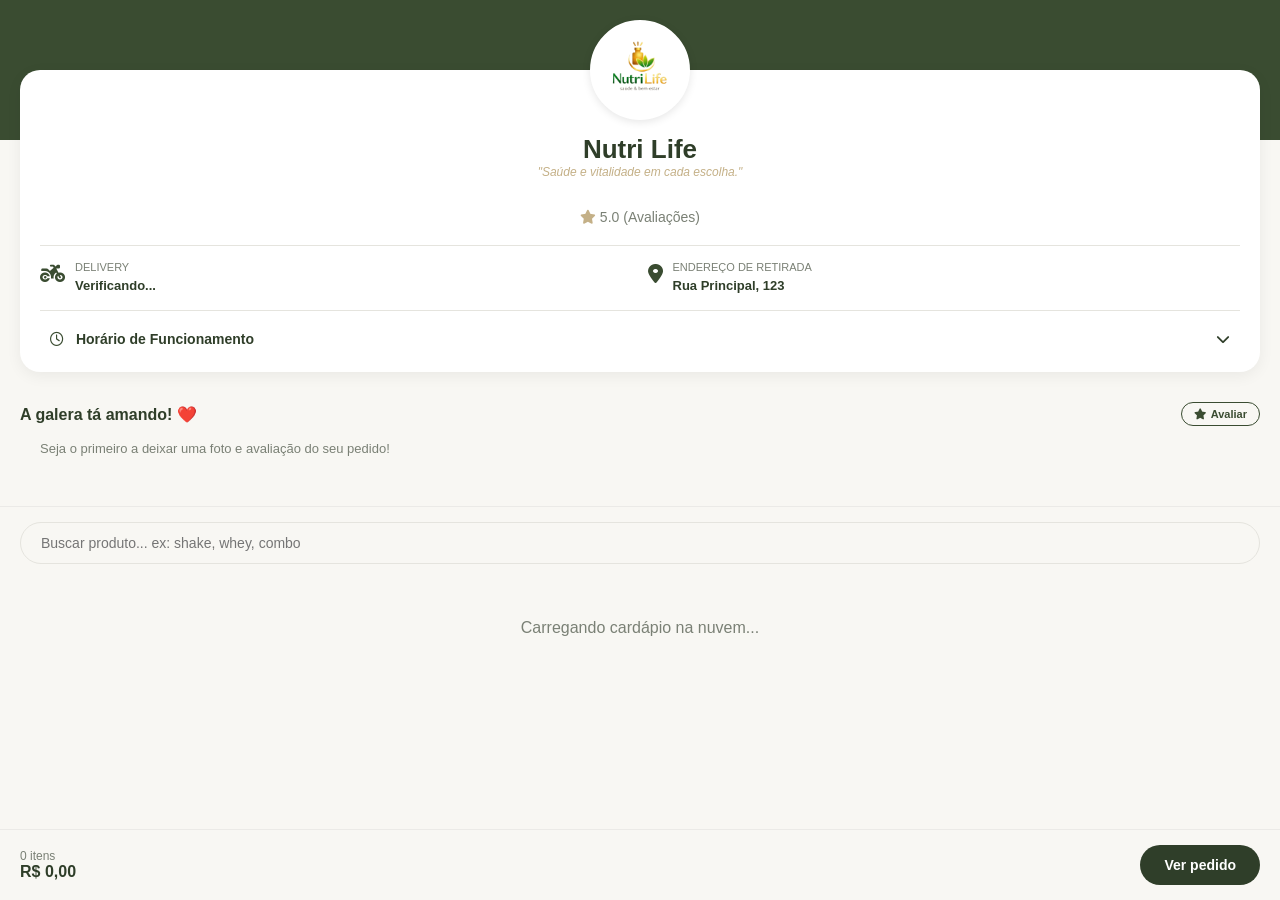
==== index.html @ 4ff4b07c "Atualizar o index.html" ====
<!DOCTYPE html>
<html lang="pt-BR">
<head>
    <meta charset="UTF-8">
    <meta name="viewport" content="width=device-width, initial-scale=1.0">
    <title>Nutri Life - Nutrição Premium</title>
    <link rel="stylesheet" href="https://cdnjs.cloudflare.com/ajax/libs/font-awesome/6.4.0/css/all.min.css">
    <link rel="stylesheet" href="css/style.css">
</head>
<body>
    
    <div id="loja-fechada-banner" class="loja-fechada-banner" style="display: none;">
        <i class="fa-solid fa-triangle-exclamation"></i> LOJA FECHADA NO MOMENTO <i class="fa-solid fa-triangle-exclamation"></i>
    </div>

    <div id="order-status-widget" class="order-status-widget" style="display: none;">
        <div class="status-icon" id="order-status-icon">🕒</div>
        <div class="status-text-widget">
            <span>Status do seu pedido</span>
            <strong id="order-status-text">Recebido (Aguardando)</strong>
        </div>
        <button class="status-close" onclick="fecharStatusWidget()"><i class="fa-solid fa-xmark"></i></button>
    </div>

    <div class="hero-bg"></div>

    <section class="info-card">
        <img src="assets/img/icon.png" alt="Logo Nutri Life" class="logo-img-card">
        
        <h1 class="brand-title" id="store-brand-title">Nutri Life</h1>
        <p class="brand-subtitle" id="store-quote">"Saúde e vitalidade em cada escolha."</p>
        
        <div class="social-icons">
            <a href="#" id="link-whatsapp" target="_blank" title="WhatsApp" style="display: none;"><i class="fa-brands fa-whatsapp"></i></a>
            <a href="#" id="link-instagram" target="_blank" title="Instagram" style="display: none;"><i class="fa-brands fa-instagram"></i></a>
            <a href="#" id="link-facebook" target="_blank" title="Facebook" style="display: none;"><i class="fa-brands fa-facebook-f"></i></a>
        </div>

        <div class="rating"><i class="fa-solid fa-star" style="color: var(--accent-gold);"></i> 5.0 (Avaliações)</div>

        <div class="delivery-info">
            <div class="info-item">
                <span class="icon-color"><i class="fa-solid fa-motorcycle"></i></span>
                <div class="info-text"><p>Delivery</p><strong id="store-delivery-info">Verificando...</strong></div>
            </div>
            <div class="info-item">
                <span class="icon-color"><i class="fa-solid fa-location-dot"></i></span>
                <div class="info-text"><p>Endereço de Retirada</p><strong id="store-address">Rua Principal, 123</strong></div>
            </div>
        </div>

        <div class="hours-toggle" id="hours-toggle">
            <span><i class="fa-regular fa-clock" style="color: var(--primary-green); margin-right: 8px;"></i> Horário de Funcionamento</span><span id="hours-arrow"><i class="fa-solid fa-chevron-down"></i></span>
        </div>
        <div class="hours-content" id="hours-content">
            <p><strong>Seg a Sex:</strong> <span id="hours-weekday">08:00 às 20:00</span></p>
            <p><strong>Sábado:</strong> <span id="hours-saturday">09:00 às 14:00</span></p>
            <p><strong>Domingo:</strong> <span id="hours-sunday">Fechado</span></p>
        </div>
    </section>

    <section class="reviews-section">
        <div class="reviews-header">
            <h2>A galera tá amando! ❤️</h2>
            <button class="btn-review-add" onclick="abrirModalAvaliacao()"><i class="fa-solid fa-star"></i> Avaliar</button>
        </div>
        <div class="reviews-carousel" id="reviews-carousel">
            <p style="font-size: 13px; color: var(--text-muted); padding: 0 20px;">Seja o primeiro a deixar uma foto e avaliação do seu pedido!</p>
        </div>
    </section>

    <nav class="sticky-nav"><div class="nav-scroll" id="nav-categorias"></div></nav>
    <div class="search-container"><input type="text" class="search-input" id="search-input" placeholder="Buscar produto... ex: shake, whey, combo"></div>
    <main class="menu-container" id="menu-container"><p style="text-align: center; color: var(--text-muted); padding: 40px;">Carregando cardápio na nuvem...</p></main>

    <div class="bottom-cart-bar">
        <div class="cart-summary"><span class="cart-items-count">0 itens</span><span class="cart-total">R$ 0,00</span></div>
        <button class="btn-view-cart">Ver pedido</button>
    </div>

    <!-- MODAL DE PRODUTO -->
    <div class="modal-overlay" id="product-modal">
        <div class="modal-content">
            <button class="close-modal" id="close-modal"><i class="fa-solid fa-xmark"></i></button>
            <img src="" alt="Produto" class="modal-img" id="modal-img">
            <div class="modal-body">
                <h2 class="modal-title" id="modal-title">Nome do Produto</h2>
                <p class="modal-desc" id="modal-desc">Descrição do produto vai aqui.</p>
                <div class="modal-price" id="modal-price">R$ 00,00</div>
                <div id="modal-opcoes-container" style="display: none; margin-bottom: 20px;">
                    <h3 style="font-size: 16px; margin-bottom: 10px; color: var(--text-dark);">Escolha uma opção <span style="color: #D62828;">*</span></h3>
                    <div id="modal-opcoes-list" style="display: flex; flex-direction: column; gap: 8px;"></div>
                </div>
                <div class="modal-options"><h3>Observações</h3><textarea placeholder="Ex: Tirar cebola, adicionar mais gelo..." rows="3"></textarea></div>
            </div>
            <div class="modal-footer">
                <div class="quantity-control"><button class="btn-qty">-</button><span class="qty-number">1</span><button class="btn-qty">+</button></div>
                <button class="btn-add-to-cart">Adicionar <span id="modal-total">R$ 00,00</span></button>
            </div>
        </div>
    </div>

    <!-- MODAL DO CARRINHO -->
    <div class="modal-overlay" id="cart-modal">
        <div class="modal-content" style="height: 90vh;">
            <button class="close-modal" id="close-cart-modal"><i class="fa-solid fa-xmark"></i></button>
            <div class="modal-body" style="padding-top: 30px;">
                <h2 class="modal-title" style="margin-bottom: 20px;">Seu Pedido</h2>
                <div id="cart-items-container"></div>
                
                <div style="margin-top: 15px; padding: 15px; background: #f8f8f8; border-radius: 8px; border: 1px solid #eee;">
                    <h4 style="font-size: 14px; margin-bottom: 10px;">Tem um cupom de desconto?</h4>
                    <div style="display: flex; gap: 10px;">
                        <input type="text" id="input-cupom" placeholder="Digite o código" class="checkout-input" style="text-transform: uppercase;">
                        <button class="btn-add" onclick="aplicarCupom()" style="padding: 0 20px; border-radius: 12px;">Aplicar</button>
                    </div>
                    <p id="msg-cupom" style="font-size: 12px; margin-top: 5px; display: none;"></p>
                </div>

                <div class="checkout-form" style="margin-top: 25px; border-top: 1px solid #E5E4DE; padding-top: 20px;">
                    <h3 style="font-size: 16px; margin-bottom: 15px; color: var(--text-dark);">Como vamos te chamar?</h3>
                    <input type="text" id="cliente-nome" placeholder="Digite seu nome" required class="checkout-input">
                    
                    <h3 style="font-size: 16px; margin: 20px 0 15px; color: var(--text-dark);">Como deseja receber?</h3>
                    <select id="tipo-entrega" class="checkout-input" onchange="verificarRegrasCheckout()">
                        <option value="Retirada">Retirar na Loja</option>
                        <option value="Delivery" id="opt-delivery" style="display:none;">Entrega (Delivery)</option>
                    </select>

                    <div id="box-endereco" style="display: none; margin-top: 15px; padding: 15px; background: #f8f8f8; border-radius: 8px; border: 1px solid #eee;">
                        <h4 style="font-size: 14px; margin-bottom: 10px;">Endereço de Entrega</h4>
                        <select id="end-bairro" class="checkout-input" style="margin-bottom: 10px;" onchange="renderizarItensCarrinho()">
                            <option value="">Selecione seu Bairro / Região...</option>
                        </select>
                        <div style="display: flex; gap: 10px; margin-bottom: 10px;">
                            <input type="text" id="end-rua" placeholder="Rua / Avenida" class="checkout-input" style="flex: 2;">
                            <input type="text" id="end-numero" placeholder="Nº" class="checkout-input" style="flex: 1;">
                        </div>
                        <input type="text" id="end-comp" placeholder="Complemento (Opcional)" class="checkout-input">
                    </div>

                    <h3 style="font-size: 16px; margin: 20px 0 15px; color: var(--text-dark);">Forma de Pagamento</h3>
                    <select id="forma-pagamento" class="checkout-input" onchange="verificarRegrasCheckout()">
                        <option value="">Selecione uma opção...</option>
                        <option value="pix" id="opt-pgto-pix">Pix</option>
                        <option value="cartao-credito">Cartão de Crédito</option>
                        <option value="cartao-debito">Cartão de Débito</option>
                        <option value="dinheiro">Dinheiro</option>
                    </select>

                    <!-- MUDANÇA: CAIXA DA CHAVE PIX ANTECIPADA -->
                    <div id="box-pix-antecipado" style="display: none; margin-top: 15px; padding: 15px; background: #E8F5E9; border-radius: 8px; border: 1px solid #4CAF50; text-align: center;">
                        <p style="font-size: 13px; color: var(--text-dark); margin-bottom: 8px;">Para agilizar sua entrega, realize o pagamento via Pix agora:</p>
                        <strong id="chave-pix-texto" style="font-size: 16px; color: var(--primary-green); display: block; margin-bottom: 10px;">carregando...</strong>
                        <button onclick="copiarPix()" style="background: var(--primary-green); color: white; border: none; padding: 8px 20px; border-radius: 20px; font-size: 12px; cursor: pointer; margin-bottom: 10px;"><i class="fa-regular fa-copy"></i> Copiar Chave</button>
                        <p style="font-size: 11px; color: var(--text-muted); font-style: italic;">*Você deverá enviar o comprovante no WhatsApp ao confirmar o pedido.</p>
                    </div>

                </div>
            </div>
            <div class="modal-footer" style="flex-direction: column; align-items: stretch; gap: 10px;">
                <div id="checkout-fees" style="display: flex; justify-content: space-between; font-size: 13px; color: var(--text-muted);">
                    <span>Subtotal: <strong id="checkout-subtotal" style="color:var(--text-dark)">R$ 0,00</strong></span>
                    <span id="label-desconto" style="display: none;">Desconto: <strong id="checkout-desconto" style="color:#D62828">- R$ 0,00</strong></span>
                    <span id="label-taxa" style="display: none;">Taxa de Entrega: <strong id="checkout-taxa" style="color:var(--color-new)">R$ 0,00</strong></span>
                </div>
                <div style="display: flex; justify-content: space-between; align-items: center;">
                    <div style="flex: 1;"><span style="font-size: 12px; color: var(--text-muted);">Total a pagar</span><div id="checkout-total" style="font-size: 18px; font-weight: bold; color: var(--text-dark);">R$ 0,00</div></div>
                    <button class="btn-add-to-cart" id="btn-finalizar-pedido" style="flex: none; padding: 12px 30px;">Confirmar Pedido</button>
                </div>
            </div>
        </div>
    </div>

    <!-- MODAL WHATSAPP -->
    <div class="modal-overlay" id="whatsapp-modal" style="align-items: center; z-index: 2000;">
        <div class="custom-alert-box" style="max-width: 350px;">
            <div style="font-size: 45px; color: #25D366; margin-bottom: 10px;"><i class="fa-brands fa-whatsapp"></i></div>
            <h2 style="font-size: 20px; color: var(--text-dark); margin-bottom: 8px;">Pedido Concluído!</h2>
            <p id="whatsapp-instrucao" style="font-size: 14px; color: var(--text-muted); margin-bottom: 20px; line-height: 1.4;">Seu pedido já está na nossa cozinha! Para agilizar o atendimento, clique abaixo e nos envie a confirmação no WhatsApp.</p>
            <button class="btn-add" id="btn-enviar-whatsapp" style="width: 100%; padding: 14px; background-color: #25D366; font-size: 15px; border-radius: 12px; display: flex; justify-content: center; align-items: center; gap: 10px;"><i class="fa-brands fa-whatsapp" style="font-size: 18px;"></i> Enviar via WhatsApp</button>
            <button onclick="fecharLimparTudo()" style="background: transparent; border: none; color: var(--text-muted); font-size: 13px; margin-top: 15px; cursor: pointer; text-decoration: underline;">Fechar</button>
        </div>
    </div>

    <!-- MODAL DE NOVA AVALIAÇÃO -->
    <div class="modal-overlay" id="avaliacao-modal">
        <div class="modal-content" style="max-height: 85vh;">
            <button class="close-modal" onclick="fecharModalAvaliacao()"><i class="fa-solid fa-xmark"></i></button>
            <div class="modal-body">
                <h2 class="modal-title">Sua Experiência</h2>
                <p style="font-size: 13px; color: var(--text-muted); margin-bottom: 20px;">Mostre pra todo mundo como o seu pedido chegou e o que achou!</p>
                <input type="text" id="aval-nome" class="checkout-input" placeholder="Seu Nome" style="margin-bottom: 15px;">
                <div style="text-align: center; margin-bottom: 15px;">
                    <label style="font-size: 13px; color: var(--text-dark); display: block; margin-bottom: 5px; font-weight: bold;">Sua Nota</label>
                    <select id="aval-nota" class="checkout-input" style="text-align: center; font-size: 18px; font-weight: bold; color: var(--accent-gold);">
                        <option value="5">⭐⭐⭐⭐⭐ Perfeito!</option>
                        <option value="4">⭐⭐⭐⭐ Muito Bom</option>
                        <option value="3">⭐⭐⭐ Gostei</option>
                        <option value="2">⭐⭐ Deixou a desejar</option>
                        <option value="1">⭐ Ruim</option>
                    </select>
                </div>
                <textarea id="aval-texto" class="checkout-input" placeholder="Escreva sobre o sabor, entrega, embalagem..." rows="3" style="margin-bottom: 15px;"></textarea>
                <div style="background: #f8f8f8; border-radius: 8px; padding: 15px; border: 1px dashed #ccc; text-align: center;">
                    <label style="font-size: 13px; color: var(--text-dark); display: block; margin-bottom: 10px; font-weight: bold;">Foto do Pedido (Opcional)</label>
                    <input type="file" id="aval-img-file" accept="image/*" style="width: 100%; margin-bottom: 10px;">
                    <img id="aval-img-preview" src="" style="max-width: 100%; max-height: 120px; object-fit: contain; display: none; border-radius: 8px; margin: 0 auto;">
                    <input type="hidden" id="aval-img-base64">
                </div>
            </div>
            <div class="modal-footer"><button class="btn-add-to-cart" id="btn-enviar-avaliacao" onclick="enviarAvaliacao()" style="justify-content: center;">Enviar Avaliação</button></div>
        </div>
    </div>

    <!-- Alerta comum -->
    <div class="modal-overlay" id="custom-alert" style="align-items: center; z-index: 2000;">
        <div class="custom-alert-box">
            <p id="custom-alert-message">Mensagem do alerta</p>
            <button class="btn-add" id="custom-alert-btn" style="width: 100%; padding: 12px;">Entendi</button>
        </div>
    </div>

    <script type="module" src="js/app.js?v=5"></script>
</body>
</html>
---- css/style.css ----
:root { --bg-color: #F8F7F3; --text-dark: #2F3E29; --text-muted: #7A8075; --primary-green: #3A4C31; --card-bg: #FFFFFF; --accent-gold: #C4B087; --color-new: #E26D5C; --border-color: #E5E4DE;}
* { margin: 0; padding: 0; box-sizing: border-box; font-family: -apple-system, BlinkMacSystemFont, "Segoe UI", Roboto, Helvetica, Arial, sans-serif; }
body { background-color: var(--bg-color); color: var(--text-dark); padding-bottom: 90px; }

.loja-fechada-banner { background-color: #D62828; color: white; text-align: center; padding: 10px; font-weight: bold; font-size: 14px; position: sticky; top: 0; z-index: 1000; letter-spacing: 1px;}
.loja-fechada-banner i { margin: 0 5px; }

.order-status-widget { position: fixed; top: 20px; left: 20px; right: 20px; max-width: 400px; margin: 0 auto; background: var(--card-bg); border-radius: 16px; box-shadow: 0 10px 25px rgba(0,0,0,0.15); padding: 15px; display: flex; align-items: center; gap: 15px; z-index: 2000; border-left: 5px solid var(--primary-green); animation: slideDown 0.4s cubic-bezier(0.175, 0.885, 0.32, 1.275); }
@keyframes slideDown { from { transform: translateY(-150%); opacity: 0; } to { transform: translateY(0); opacity: 1; } }
.status-icon { font-size: 24px; background: #F8F7F3; width: 45px; height: 45px; border-radius: 50%; display: flex; align-items: center; justify-content: center; }
.status-text-widget { flex: 1; display: flex; flex-direction: column; }
.status-text-widget span { font-size: 10px; color: var(--text-muted); text-transform: uppercase; font-weight: 800; letter-spacing: 0.5px; margin-bottom: 3px; }
.status-text-widget strong { font-size: 14px; color: var(--text-dark); }
.status-close { background: none; border: none; font-size: 18px; color: var(--text-muted); cursor: pointer; padding: 5px; transition: 0.2s; }

.hero-bg { height: 140px; background-color: var(--primary-green); position: relative; }
.info-card { background-color: var(--card-bg); margin: -70px 20px 20px; border-radius: 20px; padding: 0 20px 20px; text-align: center; position: relative; box-shadow: 0 4px 15px rgba(0,0,0,0.06); }
.logo-img-card { width: 100px; height: 100px; border-radius: 50%; border: 4px solid var(--card-bg); margin-top: -50px; background-color: var(--card-bg); object-fit: cover; box-shadow: 0 2px 8px rgba(0,0,0,0.1); }
.brand-title { font-size: 26px; font-weight: 600; color: var(--text-dark); margin-top: 10px; }
.brand-subtitle { font-size: 12px; font-style: italic; color: var(--accent-gold); margin-bottom: 15px; }

.social-icons { display: flex; justify-content: center; gap: 15px; margin: 15px 0; }
.social-icons a { display: flex; align-items: center; justify-content: center; width: 40px; height: 40px; border-radius: 50%; border: 1px solid var(--border-color); text-decoration: none; font-size: 18px; color: var(--primary-green); transition: 0.2s; }
.rating { font-size: 14px; color: var(--text-muted); margin-bottom: 20px; }

.delivery-info { display: grid; grid-template-columns: 1fr 1fr; gap: 15px; border-top: 1px solid var(--border-color); border-bottom: 1px solid var(--border-color); padding: 15px 0; margin-bottom: 15px; text-align: left; }
.info-item { display: flex; align-items: flex-start; gap: 10px; }
.info-item .icon-color { font-size: 20px; color: var(--primary-green); margin-top: 2px; }
.info-text { flex: 1; }
.info-text p { font-size: 11px; color: var(--text-muted); text-transform: uppercase; margin-bottom: 4px; line-height: 1.2; }
.info-text strong { font-size: 13px; color: var(--text-dark); display: block; line-height: 1.3; }

.hours-toggle { font-size: 14px; font-weight: 600; color: var(--text-dark); display: flex; justify-content: space-between; align-items: center; cursor: pointer; padding: 5px 10px; }
.hours-content { display: none; text-align: left; padding: 15px 10px 5px; font-size: 13px; color: var(--text-muted); border-top: 1px dashed var(--border-color); margin-top: 10px; }

/* --- MUDANÇA: CSS DO MURAL DE AVALIAÇÕES --- */
.reviews-section { margin-bottom: 20px; padding-top: 10px; }
.reviews-header { display: flex; justify-content: space-between; align-items: center; padding: 0 20px; margin-bottom: 15px; }
.reviews-header h2 { font-size: 16px; color: var(--text-dark); font-weight: 700; }
.btn-review-add { background: none; border: 1px solid var(--primary-green); color: var(--primary-green); padding: 5px 12px; border-radius: 20px; font-size: 11px; font-weight: 600; cursor: pointer; display: flex; align-items: center; gap: 5px; }
.reviews-carousel { display: flex; overflow-x: auto; padding: 0 20px; gap: 15px; scrollbar-width: none; padding-bottom: 10px; }
.reviews-carousel::-webkit-scrollbar { display: none; }
.review-card { background-color: var(--card-bg); border-radius: 16px; padding: 15px; min-width: 260px; max-width: 260px; box-shadow: 0 2px 8px rgba(0,0,0,0.04); border: 1px solid var(--border-color); display: flex; flex-direction: column; }
.review-top { display: flex; justify-content: space-between; align-items: center; margin-bottom: 10px; }
.review-name { font-size: 13px; font-weight: bold; color: var(--text-dark); }
.review-stars { color: var(--accent-gold); font-size: 11px; }
.review-text { font-size: 12px; color: var(--text-muted); line-height: 1.4; flex: 1; font-style: italic; }
.review-img { width: 100%; height: 120px; object-fit: cover; border-radius: 8px; margin-top: 10px; }
/* --------------------------------------------- */

.sticky-nav { position: sticky; top: 0; background-color: var(--bg-color); z-index: 100; padding: 10px 0; border-bottom: 1px solid rgba(0,0,0,0.05); }
.nav-scroll { display: flex; overflow-x: auto; padding: 0 20px; gap: 10px; scrollbar-width: none; }
.nav-scroll::-webkit-scrollbar { display: none; }
.nav-item { background: transparent; border: none; color: var(--text-muted); font-size: 14px; padding: 8px 16px; white-space: nowrap; border-radius: 20px; cursor: pointer; }
.nav-item.active { background-color: var(--primary-green); color: white; font-weight: 500; }

.search-container { padding: 15px 20px; }
.search-input { width: 100%; padding: 12px 20px; border: 1px solid var(--border-color); border-radius: 25px; background-color: transparent; font-size: 14px; outline: none; color: var(--text-dark); }
.menu-container { padding: 0 20px; }
.category-section { margin-bottom: 40px; scroll-margin-top: 70px; }
.category-header { margin-bottom: 20px; }
.category-header h2 { font-size: 22px; color: var(--text-dark); margin-bottom: 5px; }

.product-card { background-color: var(--card-bg); border-radius: 16px; display: flex; padding: 12px; margin-bottom: 16px; box-shadow: 0 2px 8px rgba(0,0,0,0.03); }
.product-image { width: 110px; height: 120px; border-radius: 12px; object-fit: contain; margin-right: 15px; background-color: transparent; }
.product-details { flex: 1; display: flex; flex-direction: column; }
.product-name { font-size: 16px; font-weight: 600; color: var(--text-dark); margin-bottom: 4px; }
.product-desc { font-size: 12px; color: var(--text-muted); line-height: 1.3; margin-bottom: 8px; display: -webkit-box; -webkit-line-clamp: 2; -webkit-box-orient: vertical; overflow: hidden; }
.product-tags { display: flex; flex-wrap: wrap; gap: 4px; margin-bottom: 10px; }
.tag { background-color: var(--bg-color); color: var(--text-muted); font-size: 9px; font-weight: 600; padding: 3px 6px; border-radius: 4px; text-transform: uppercase; }
.product-action { margin-top: auto; display: flex; justify-content: space-between; align-items: center; }
.product-price { font-size: 16px; font-weight: 700; color: var(--text-dark); display: flex; flex-direction: column; line-height: 1; }
.price-suffix { font-size: 10px; font-weight: normal; color: var(--text-muted); margin-top: 2px; }
.btn-add { background-color: var(--primary-green); color: white; border: none; padding: 8px 16px; border-radius: 20px; font-size: 13px; font-weight: 600; cursor: pointer; }

.bottom-cart-bar { position: fixed; bottom: 0; left: 0; width: 100%; background-color: var(--bg-color); padding: 15px 20px; border-top: 1px solid rgba(0,0,0,0.05); display: flex; justify-content: space-between; align-items: center; z-index: 999; }
.cart-summary { display: flex; flex-direction: column; }
.cart-items-count { font-size: 12px; color: var(--text-muted); }
.cart-total { font-size: 16px; font-weight: 700; color: var(--text-dark); }
.btn-view-cart { background-color: var(--text-dark); color: white; border: none; padding: 12px 24px; border-radius: 25px; font-size: 14px; font-weight: 600; cursor: pointer; }

.modal-overlay { position: fixed; top: 0; left: 0; width: 100%; height: 100%; background-color: rgba(0, 0, 0, 0.5); z-index: 1000; display: none; justify-content: center; align-items: flex-end; }
.modal-overlay.active { display: flex; }
.modal-content { background-color: var(--bg-color); width: 100%; max-width: 500px; height: 85vh; border-radius: 24px 24px 0 0; display: flex; flex-direction: column; position: relative; overflow: hidden; animation: slideUp 0.3s ease-out; }
@keyframes slideUp { from { transform: translateY(100%); } to { transform: translateY(0); } }
.close-modal { position: absolute; top: 15px; right: 15px; background-color: rgba(255, 255, 255, 0.9); border: none; width: 30px; height: 30px; border-radius: 50%; font-size: 16px; cursor: pointer; z-index: 10; display: flex; align-items: center; justify-content: center; color: var(--text-dark);}
.modal-img { width: 100%; height: 250px; object-fit: contain; background-color: transparent; padding: 20px 20px 0 20px; }
.modal-body { padding: 20px; overflow-y: auto; flex: 1; }
.modal-title { font-size: 22px; color: var(--text-dark); margin-bottom: 5px; }
.modal-desc { font-size: 14px; color: var(--text-muted); margin-bottom: 15px; line-height: 1.4; }
.modal-price { font-size: 20px; font-weight: 700; color: var(--text-dark); margin-bottom: 25px; }
.modal-options h3 { font-size: 16px; margin-bottom: 10px; color: var(--text-dark); }
.modal-options textarea { width: 100%; border: 1px solid var(--border-color); border-radius: 12px; padding: 12px; font-size: 14px; resize: none; outline: none; }
.modal-footer { padding: 15px 20px; background-color: var(--card-bg); border-top: 1px solid rgba(0,0,0,0.05); display: flex; gap: 15px; align-items: center; }
.quantity-control { display: flex; align-items: center; border: 1px solid var(--border-color); border-radius: 25px; overflow: hidden; }
.btn-qty { background: transparent; border: none; width: 35px; height: 40px; font-size: 18px; color: var(--primary-green); cursor: pointer; }
.qty-number { width: 30px; text-align: center; font-weight: 600; font-size: 16px; }
.btn-add-to-cart { flex: 1; background-color: var(--primary-green); color: white; border: none; padding: 12px; border-radius: 25px; font-size: 16px; font-weight: 600; display: flex; justify-content: space-between; cursor: pointer; }

.opcao-radio { display: flex; align-items: center; gap: 12px; font-size: 14px; color: var(--text-dark); background: #FFFFFF; padding: 12px 15px; border-radius: 12px; border: 1px solid var(--border-color); cursor: pointer; transition: 0.2s; }
.opcao-radio:hover { border-color: var(--primary-green); }
.opcao-radio input[type="radio"] { accent-color: var(--primary-green); transform: scale(1.2); }

.checkout-input { width: 100%; border: 1px solid var(--border-color); border-radius: 12px; padding: 14px; font-size: 15px; outline: none; background-color: transparent; color: var(--text-dark); }
.cart-item-row { display: flex; justify-content: space-between; align-items: center; padding: 15px 0; border-bottom: 1px dashed var(--border-color); }
.cart-item-info h4 { font-size: 15px; color: var(--text-dark); margin-bottom: 4px; }
.cart-item-info p { font-size: 12px; color: var(--text-muted); }
.cart-item-price { font-weight: 600; font-size: 15px; text-align: right; }
.btn-remove-item { background: transparent; border: none; color: #D62828; font-size: 12px; font-weight: bold; cursor: pointer; margin-top: 5px; }
.custom-alert-box { background-color: var(--card-bg); width: 90%; max-width: 320px; padding: 25px; border-radius: 16px; text-align: center; box-shadow: 0 4px 15px rgba(0,0,0,0.1); animation: popIn 0.3s ease-out; margin: auto; }
@keyframes popIn { from { transform: scale(0.9); opacity: 0; } to { transform: scale(1); opacity: 1; } }
#custom-alert-message { font-size: 16px; color: var(--text-dark); margin-bottom: 20px; line-height: 1.4; }

@media (max-width: 380px) { .delivery-info { grid-template-columns: 1fr; gap: 20px; } }
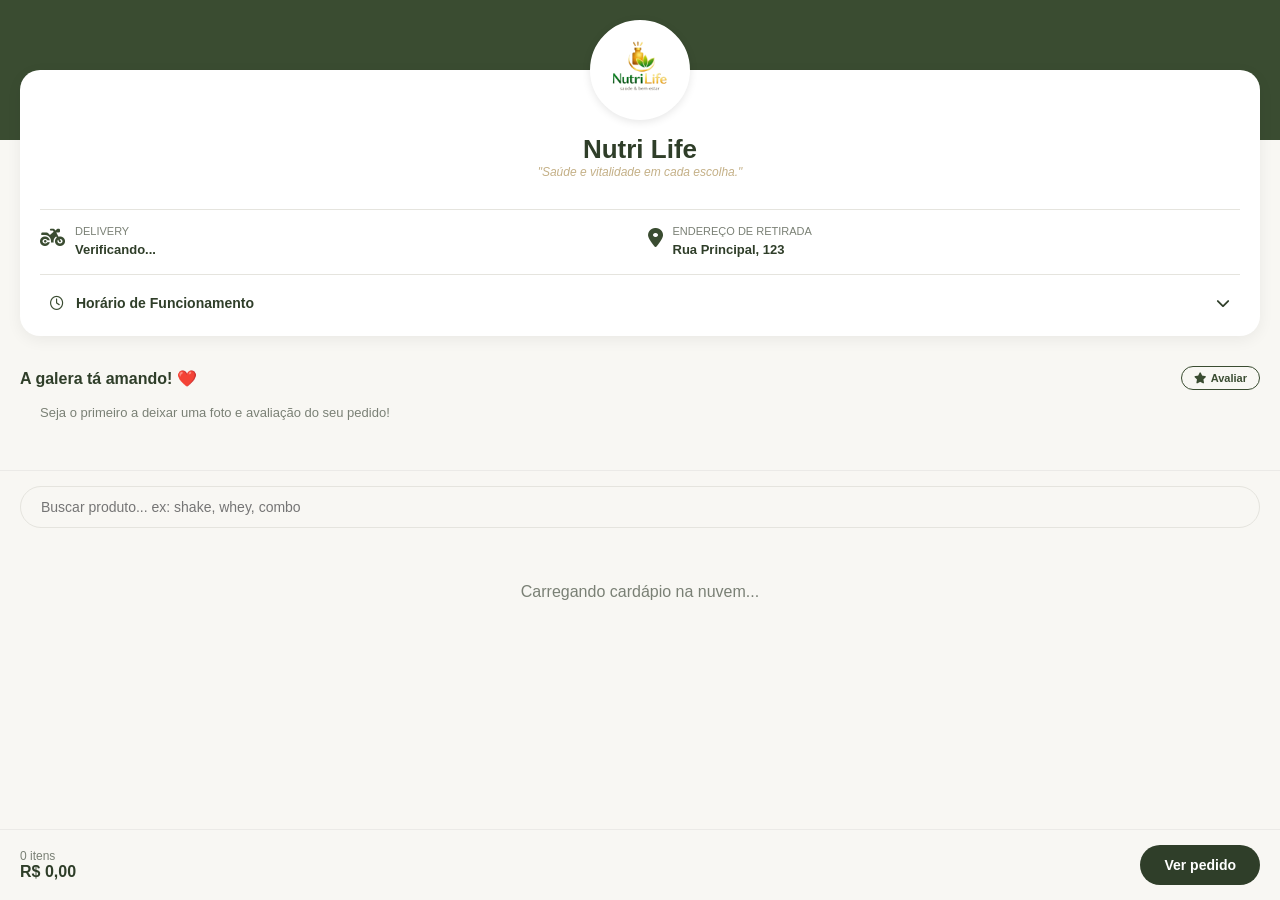
==== commit 4ae51447: "Atualizar o index.html" ====
--- a/index.html
+++ b/index.html
@@ -36,7 +36,10 @@
             <a href="#" id="link-facebook" target="_blank" title="Facebook" style="display: none;"><i class="fa-brands fa-facebook-f"></i></a>
         </div>
 
-        <div class="rating"><i class="fa-solid fa-star" style="color: var(--accent-gold);"></i> 5.0 (Avaliações)</div>
+        <!-- MUDANÇA: Agora com ID para calcular a média dinamicamente -->
+        <div class="rating" id="store-rating" style="display: none;">
+            <i class="fa-solid fa-star" style="color: var(--accent-gold);"></i> 5.0 (0 Avaliações)
+        </div>
 
         <div class="delivery-info">
             <div class="info-item">
@@ -78,7 +81,6 @@
         <button class="btn-view-cart">Ver pedido</button>
     </div>
 
-    <!-- MODAL DE PRODUTO -->
     <div class="modal-overlay" id="product-modal">
         <div class="modal-content">
             <button class="close-modal" id="close-modal"><i class="fa-solid fa-xmark"></i></button>
@@ -100,7 +102,6 @@
         </div>
     </div>
 
-    <!-- MODAL DO CARRINHO -->
     <div class="modal-overlay" id="cart-modal">
         <div class="modal-content" style="height: 90vh;">
             <button class="close-modal" id="close-cart-modal"><i class="fa-solid fa-xmark"></i></button>
@@ -148,7 +149,6 @@
                         <option value="dinheiro">Dinheiro</option>
                     </select>
 
-                    <!-- MUDANÇA: CAIXA DA CHAVE PIX ANTECIPADA -->
                     <div id="box-pix-antecipado" style="display: none; margin-top: 15px; padding: 15px; background: #E8F5E9; border-radius: 8px; border: 1px solid #4CAF50; text-align: center;">
                         <p style="font-size: 13px; color: var(--text-dark); margin-bottom: 8px;">Para agilizar sua entrega, realize o pagamento via Pix agora:</p>
                         <strong id="chave-pix-texto" style="font-size: 16px; color: var(--primary-green); display: block; margin-bottom: 10px;">carregando...</strong>
@@ -172,7 +172,6 @@
         </div>
     </div>
 
-    <!-- MODAL WHATSAPP -->
     <div class="modal-overlay" id="whatsapp-modal" style="align-items: center; z-index: 2000;">
         <div class="custom-alert-box" style="max-width: 350px;">
             <div style="font-size: 45px; color: #25D366; margin-bottom: 10px;"><i class="fa-brands fa-whatsapp"></i></div>
@@ -183,7 +182,6 @@
         </div>
     </div>
 
-    <!-- MODAL DE NOVA AVALIAÇÃO -->
     <div class="modal-overlay" id="avaliacao-modal">
         <div class="modal-content" style="max-height: 85vh;">
             <button class="close-modal" onclick="fecharModalAvaliacao()"><i class="fa-solid fa-xmark"></i></button>
@@ -213,7 +211,6 @@
         </div>
     </div>
 
-    <!-- Alerta comum -->
     <div class="modal-overlay" id="custom-alert" style="align-items: center; z-index: 2000;">
         <div class="custom-alert-box">
             <p id="custom-alert-message">Mensagem do alerta</p>
@@ -221,6 +218,7 @@
         </div>
     </div>
 
-    <script type="module" src="js/app.js?v=5"></script>
+    <!-- MUDANÇA: Truque do Cache (v=6) -->
+    <script type="module" src="js/app.js?v=6"></script>
 </body>
 </html>
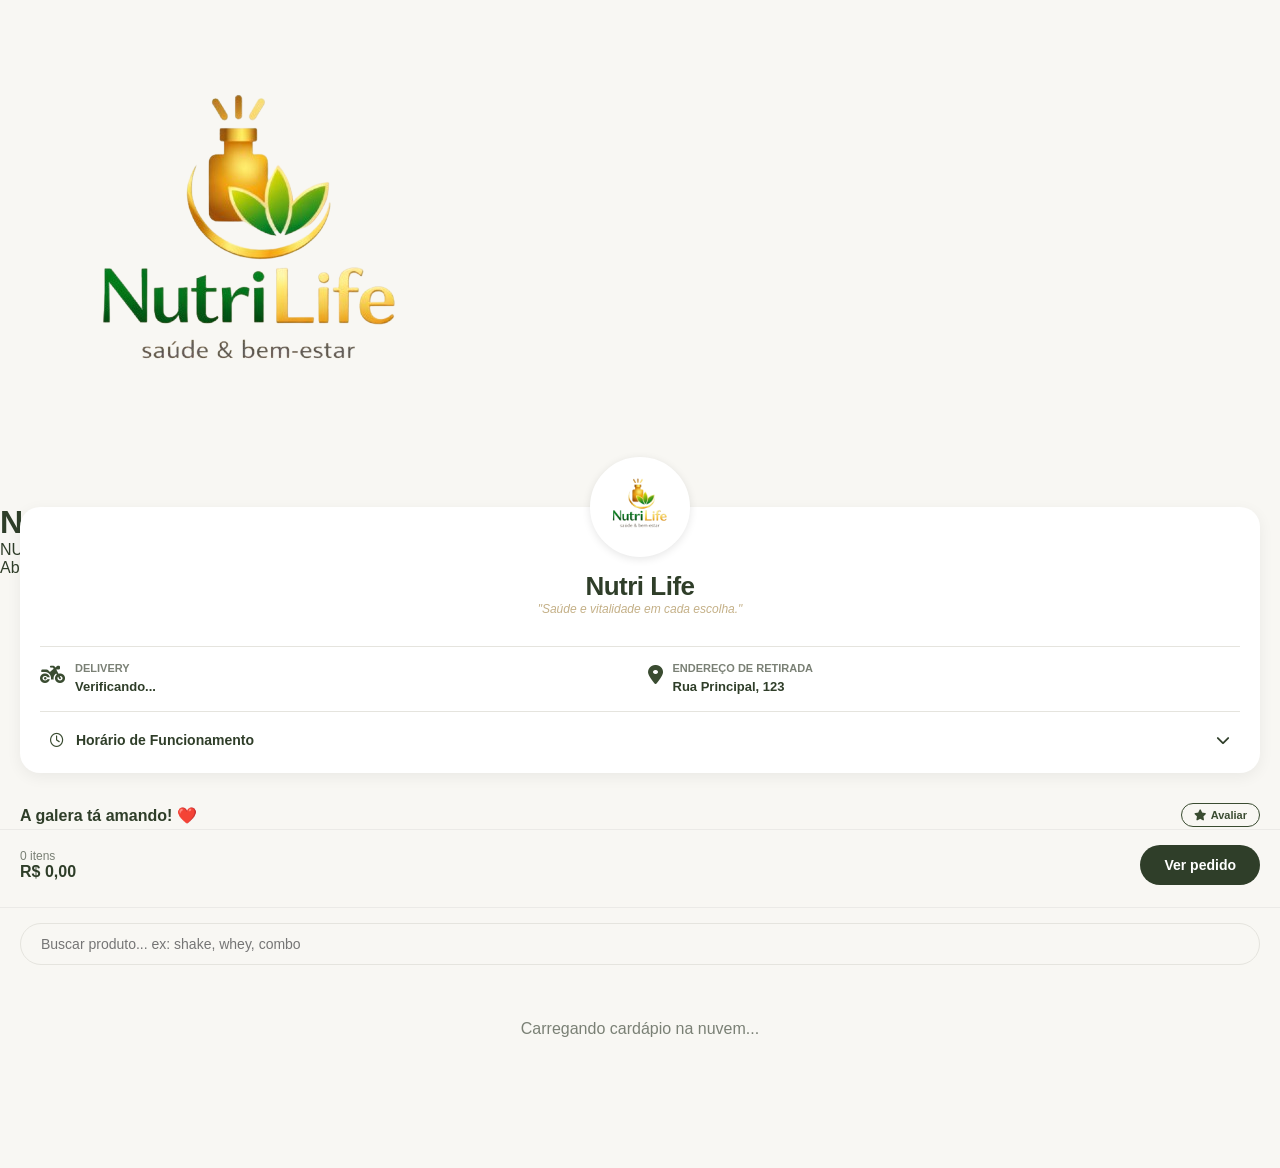
==== commit 009e141e: "Atualizar o index.html" ====
--- a/index.html
+++ b/index.html
@@ -4,10 +4,26 @@
     <meta charset="UTF-8">
     <meta name="viewport" content="width=device-width, initial-scale=1.0">
     <title>Nutri Life - Nutrição Premium</title>
+    <!-- MUDANÇA: Fontes elegantes (Lora para títulos, Lato para textos) -->
+    <link rel="preconnect" href="https://fonts.googleapis.com">
+    <link rel="preconnect" href="https://fonts.gstatic.com" crossorigin>
+    <link href="https://fonts.googleapis.com/css2?family=Lato:wght@400;700&family=Lora:ital,wght@0,400;0,600;1,400;1,600&display=swap" rel="stylesheet">
     <link rel="stylesheet" href="https://cdnjs.cloudflare.com/ajax/libs/font-awesome/6.4.0/css/all.min.css">
-    <link rel="stylesheet" href="css/style.css">
+    
+    <link rel="stylesheet" href="css/style.css?v=3">
 </head>
 <body>
+
+    <!-- MUDANÇA: TELA DE CARREGAMENTO (SPLASH SCREEN) -->
+    <div id="splash-screen" class="splash-screen">
+        <div class="splash-content">
+            <img src="assets/img/icon.png" alt="Logo Nutri Life" class="splash-logo">
+            <h1 class="splash-title">Nutri Life</h1>
+            <p class="splash-subtitle">NUTRIÇÃO PREMIUM</p>
+            <div class="splash-spinner"></div>
+            <p class="splash-text">Abrindo o cardápio...</p>
+        </div>
+    </div>
     
     <div id="loja-fechada-banner" class="loja-fechada-banner" style="display: none;">
         <i class="fa-solid fa-triangle-exclamation"></i> LOJA FECHADA NO MOMENTO <i class="fa-solid fa-triangle-exclamation"></i>
@@ -22,8 +38,8 @@
         <button class="status-close" onclick="fecharStatusWidget()"><i class="fa-solid fa-xmark"></i></button>
     </div>
 
-    <div class="hero-bg"></div>
-
+    <!-- MUDANÇA: Removi o .hero-bg verde pesado para deixar o cabeçalho mais "clean" igual a referência -->
+    
     <section class="info-card">
         <img src="assets/img/icon.png" alt="Logo Nutri Life" class="logo-img-card">
         
@@ -36,10 +52,7 @@
             <a href="#" id="link-facebook" target="_blank" title="Facebook" style="display: none;"><i class="fa-brands fa-facebook-f"></i></a>
         </div>
 
-        <!-- MUDANÇA: Agora com ID para calcular a média dinamicamente -->
-        <div class="rating" id="store-rating" style="display: none;">
-            <i class="fa-solid fa-star" style="color: var(--accent-gold);"></i> 5.0 (0 Avaliações)
-        </div>
+        <div class="rating" id="store-rating" style="display: none;"><i class="fa-solid fa-star" style="color: var(--accent-gold);"></i> 5.0 (0 Avaliações)</div>
 
         <div class="delivery-info">
             <div class="info-item">
@@ -81,6 +94,7 @@
         <button class="btn-view-cart">Ver pedido</button>
     </div>
 
+    <!-- MODAL DE PRODUTO -->
     <div class="modal-overlay" id="product-modal">
         <div class="modal-content">
             <button class="close-modal" id="close-modal"><i class="fa-solid fa-xmark"></i></button>
@@ -102,6 +116,7 @@
         </div>
     </div>
 
+    <!-- MODAL DO CARRINHO -->
     <div class="modal-overlay" id="cart-modal">
         <div class="modal-content" style="height: 90vh;">
             <button class="close-modal" id="close-cart-modal"><i class="fa-solid fa-xmark"></i></button>
@@ -126,6 +141,7 @@
                     <select id="tipo-entrega" class="checkout-input" onchange="verificarRegrasCheckout()">
                         <option value="Retirada">Retirar na Loja</option>
                         <option value="Delivery" id="opt-delivery" style="display:none;">Entrega (Delivery)</option>
+                        <option value="Mesa">Consumo no Local (Mesa)</option>
                     </select>
 
                     <div id="box-endereco" style="display: none; margin-top: 15px; padding: 15px; background: #f8f8f8; border-radius: 8px; border: 1px solid #eee;">
@@ -140,6 +156,11 @@
                         <input type="text" id="end-comp" placeholder="Complemento (Opcional)" class="checkout-input">
                     </div>
 
+                    <div id="box-mesa" style="display: none; margin-top: 15px; padding: 15px; background: #E8F5E9; border-radius: 8px; border: 1px solid #4CAF50;">
+                        <h4 style="font-size: 14px; margin-bottom: 10px; color: var(--primary-green);">Qual o número da sua mesa?</h4>
+                        <input type="number" id="num-mesa" placeholder="Ex: 05" class="checkout-input" style="border-color: #4CAF50;">
+                    </div>
+
                     <h3 style="font-size: 16px; margin: 20px 0 15px; color: var(--text-dark);">Forma de Pagamento</h3>
                     <select id="forma-pagamento" class="checkout-input" onchange="verificarRegrasCheckout()">
                         <option value="">Selecione uma opção...</option>
@@ -155,7 +176,6 @@
                         <button onclick="copiarPix()" style="background: var(--primary-green); color: white; border: none; padding: 8px 20px; border-radius: 20px; font-size: 12px; cursor: pointer; margin-bottom: 10px;"><i class="fa-regular fa-copy"></i> Copiar Chave</button>
                         <p style="font-size: 11px; color: var(--text-muted); font-style: italic;">*Você deverá enviar o comprovante no WhatsApp ao confirmar o pedido.</p>
                     </div>
-
                 </div>
             </div>
             <div class="modal-footer" style="flex-direction: column; align-items: stretch; gap: 10px;">
@@ -172,6 +192,7 @@
         </div>
     </div>
 
+    <!-- MODAL WHATSAPP -->
     <div class="modal-overlay" id="whatsapp-modal" style="align-items: center; z-index: 2000;">
         <div class="custom-alert-box" style="max-width: 350px;">
             <div style="font-size: 45px; color: #25D366; margin-bottom: 10px;"><i class="fa-brands fa-whatsapp"></i></div>
@@ -182,6 +203,7 @@
         </div>
     </div>
 
+    <!-- MODAL DE NOVA AVALIAÇÃO -->
     <div class="modal-overlay" id="avaliacao-modal">
         <div class="modal-content" style="max-height: 85vh;">
             <button class="close-modal" onclick="fecharModalAvaliacao()"><i class="fa-solid fa-xmark"></i></button>
@@ -218,7 +240,17 @@
         </div>
     </div>
 
-    <!-- MUDANÇA: Truque do Cache (v=6) -->
-    <script type="module" src="js/app.js?v=6"></script>
+    <!-- Script com lógica da Splash Screen -->
+    <script>
+        window.addEventListener('load', function() {
+            setTimeout(function() {
+                document.getElementById('splash-screen').style.opacity = '0';
+                setTimeout(() => {
+                    document.getElementById('splash-screen').style.display = 'none';
+                }, 500); // Tempo do fade out
+            }, 1800); // Tempo que a tela fica visível girando
+        });
+    </script>
+    <script type="module" src="js/app.js?v=9"></script>
 </body>
 </html>
--- a/css/style.css
+++ b/css/style.css
@@ -1,6 +1,13 @@
+/* MUDANÇA: Variáveis mantidas, mas a família de fontes agora abraça a Poppins e animações globais */
 :root { --bg-color: #F8F7F3; --text-dark: #2F3E29; --text-muted: #7A8075; --primary-green: #3A4C31; --card-bg: #FFFFFF; --accent-gold: #C4B087; --color-new: #E26D5C; --border-color: #E5E4DE;}
-* { margin: 0; padding: 0; box-sizing: border-box; font-family: -apple-system, BlinkMacSystemFont, "Segoe UI", Roboto, Helvetica, Arial, sans-serif; }
+* { margin: 0; padding: 0; box-sizing: border-box; font-family: 'Poppins', -apple-system, BlinkMacSystemFont, "Segoe UI", Roboto, sans-serif; }
 body { background-color: var(--bg-color); color: var(--text-dark); padding-bottom: 90px; }
+
+/* MUDANÇA: Animação base para carregamento (Fade In Up) */
+@keyframes fadeUp {
+    from { opacity: 0; transform: translateY(15px); }
+    to { opacity: 1; transform: translateY(0); }
+}
 
 .loja-fechada-banner { background-color: #D62828; color: white; text-align: center; padding: 10px; font-weight: bold; font-size: 14px; position: sticky; top: 0; z-index: 1000; letter-spacing: 1px;}
 .loja-fechada-banner i { margin: 0 5px; }
@@ -9,106 +16,130 @@
 @keyframes slideDown { from { transform: translateY(-150%); opacity: 0; } to { transform: translateY(0); opacity: 1; } }
 .status-icon { font-size: 24px; background: #F8F7F3; width: 45px; height: 45px; border-radius: 50%; display: flex; align-items: center; justify-content: center; }
 .status-text-widget { flex: 1; display: flex; flex-direction: column; }
-.status-text-widget span { font-size: 10px; color: var(--text-muted); text-transform: uppercase; font-weight: 800; letter-spacing: 0.5px; margin-bottom: 3px; }
-.status-text-widget strong { font-size: 14px; color: var(--text-dark); }
+.status-text-widget span { font-size: 10px; color: var(--text-muted); text-transform: uppercase; font-weight: 700; letter-spacing: 0.5px; margin-bottom: 3px; }
+.status-text-widget strong { font-size: 14px; color: var(--text-dark); font-weight: 600; }
 .status-close { background: none; border: none; font-size: 18px; color: var(--text-muted); cursor: pointer; padding: 5px; transition: 0.2s; }
+.status-close:active { transform: scale(0.85); }
 
 .hero-bg { height: 140px; background-color: var(--primary-green); position: relative; }
-.info-card { background-color: var(--card-bg); margin: -70px 20px 20px; border-radius: 20px; padding: 0 20px 20px; text-align: center; position: relative; box-shadow: 0 4px 15px rgba(0,0,0,0.06); }
+.info-card { background-color: var(--card-bg); margin: -70px 20px 20px; border-radius: 20px; padding: 0 20px 20px; text-align: center; position: relative; box-shadow: 0 4px 15px rgba(0,0,0,0.06); animation: fadeUp 0.6s ease-out; }
 .logo-img-card { width: 100px; height: 100px; border-radius: 50%; border: 4px solid var(--card-bg); margin-top: -50px; background-color: var(--card-bg); object-fit: cover; box-shadow: 0 2px 8px rgba(0,0,0,0.1); }
-.brand-title { font-size: 26px; font-weight: 600; color: var(--text-dark); margin-top: 10px; }
-.brand-subtitle { font-size: 12px; font-style: italic; color: var(--accent-gold); margin-bottom: 15px; }
+.brand-title { font-size: 26px; font-weight: 700; color: var(--text-dark); margin-top: 10px; letter-spacing: -0.5px; }
+.brand-subtitle { font-size: 12px; font-style: italic; color: var(--accent-gold); margin-bottom: 15px; font-weight: 500; }
 
 .social-icons { display: flex; justify-content: center; gap: 15px; margin: 15px 0; }
 .social-icons a { display: flex; align-items: center; justify-content: center; width: 40px; height: 40px; border-radius: 50%; border: 1px solid var(--border-color); text-decoration: none; font-size: 18px; color: var(--primary-green); transition: 0.2s; }
-.rating { font-size: 14px; color: var(--text-muted); margin-bottom: 20px; }
+.social-icons a:active { transform: scale(0.9); background-color: var(--bg-color); }
+.rating { font-size: 14px; color: var(--text-muted); margin-bottom: 20px; font-weight: 500;}
 
 .delivery-info { display: grid; grid-template-columns: 1fr 1fr; gap: 15px; border-top: 1px solid var(--border-color); border-bottom: 1px solid var(--border-color); padding: 15px 0; margin-bottom: 15px; text-align: left; }
 .info-item { display: flex; align-items: flex-start; gap: 10px; }
 .info-item .icon-color { font-size: 20px; color: var(--primary-green); margin-top: 2px; }
 .info-text { flex: 1; }
-.info-text p { font-size: 11px; color: var(--text-muted); text-transform: uppercase; margin-bottom: 4px; line-height: 1.2; }
-.info-text strong { font-size: 13px; color: var(--text-dark); display: block; line-height: 1.3; }
+.info-text p { font-size: 11px; color: var(--text-muted); text-transform: uppercase; margin-bottom: 4px; line-height: 1.2; font-weight: 600; }
+.info-text strong { font-size: 13px; color: var(--text-dark); display: block; line-height: 1.3; font-weight: 600;}
 
-.hours-toggle { font-size: 14px; font-weight: 600; color: var(--text-dark); display: flex; justify-content: space-between; align-items: center; cursor: pointer; padding: 5px 10px; }
+.hours-toggle { font-size: 14px; font-weight: 600; color: var(--text-dark); display: flex; justify-content: space-between; align-items: center; cursor: pointer; padding: 5px 10px; transition: opacity 0.2s; }
+.hours-toggle:active { opacity: 0.7; }
 .hours-content { display: none; text-align: left; padding: 15px 10px 5px; font-size: 13px; color: var(--text-muted); border-top: 1px dashed var(--border-color); margin-top: 10px; }
 
-/* --- MUDANÇA: CSS DO MURAL DE AVALIAÇÕES --- */
-.reviews-section { margin-bottom: 20px; padding-top: 10px; }
+.reviews-section { margin-bottom: 20px; padding-top: 10px; animation: fadeUp 0.7s ease-out; }
 .reviews-header { display: flex; justify-content: space-between; align-items: center; padding: 0 20px; margin-bottom: 15px; }
 .reviews-header h2 { font-size: 16px; color: var(--text-dark); font-weight: 700; }
-.btn-review-add { background: none; border: 1px solid var(--primary-green); color: var(--primary-green); padding: 5px 12px; border-radius: 20px; font-size: 11px; font-weight: 600; cursor: pointer; display: flex; align-items: center; gap: 5px; }
+.btn-review-add { background: none; border: 1px solid var(--primary-green); color: var(--primary-green); padding: 5px 12px; border-radius: 20px; font-size: 11px; font-weight: 600; cursor: pointer; display: flex; align-items: center; gap: 5px; transition: 0.2s; }
+.btn-review-add:active { transform: scale(0.92); background-color: var(--primary-green); color: white; }
 .reviews-carousel { display: flex; overflow-x: auto; padding: 0 20px; gap: 15px; scrollbar-width: none; padding-bottom: 10px; }
 .reviews-carousel::-webkit-scrollbar { display: none; }
-.review-card { background-color: var(--card-bg); border-radius: 16px; padding: 15px; min-width: 260px; max-width: 260px; box-shadow: 0 2px 8px rgba(0,0,0,0.04); border: 1px solid var(--border-color); display: flex; flex-direction: column; }
+.review-card { background-color: var(--card-bg); border-radius: 16px; padding: 15px; min-width: 260px; max-width: 260px; box-shadow: 0 2px 8px rgba(0,0,0,0.04); border: 1px solid var(--border-color); display: flex; flex-direction: column; transition: transform 0.2s; }
+.review-card:active { transform: scale(0.98); }
 .review-top { display: flex; justify-content: space-between; align-items: center; margin-bottom: 10px; }
-.review-name { font-size: 13px; font-weight: bold; color: var(--text-dark); }
+.review-name { font-size: 13px; font-weight: 600; color: var(--text-dark); }
 .review-stars { color: var(--accent-gold); font-size: 11px; }
 .review-text { font-size: 12px; color: var(--text-muted); line-height: 1.4; flex: 1; font-style: italic; }
 .review-img { width: 100%; height: 120px; object-fit: cover; border-radius: 8px; margin-top: 10px; }
-/* --------------------------------------------- */
 
 .sticky-nav { position: sticky; top: 0; background-color: var(--bg-color); z-index: 100; padding: 10px 0; border-bottom: 1px solid rgba(0,0,0,0.05); }
 .nav-scroll { display: flex; overflow-x: auto; padding: 0 20px; gap: 10px; scrollbar-width: none; }
 .nav-scroll::-webkit-scrollbar { display: none; }
-.nav-item { background: transparent; border: none; color: var(--text-muted); font-size: 14px; padding: 8px 16px; white-space: nowrap; border-radius: 20px; cursor: pointer; }
-.nav-item.active { background-color: var(--primary-green); color: white; font-weight: 500; }
+.nav-item { background: transparent; border: none; color: var(--text-muted); font-size: 14px; padding: 8px 16px; white-space: nowrap; border-radius: 20px; cursor: pointer; transition: 0.2s ease; font-weight: 500;}
+.nav-item.active { background-color: var(--primary-green); color: white; font-weight: 600; transform: scale(1.05); }
 
 .search-container { padding: 15px 20px; }
-.search-input { width: 100%; padding: 12px 20px; border: 1px solid var(--border-color); border-radius: 25px; background-color: transparent; font-size: 14px; outline: none; color: var(--text-dark); }
+.search-input { width: 100%; padding: 12px 20px; border: 1px solid var(--border-color); border-radius: 25px; background-color: transparent; font-size: 14px; outline: none; color: var(--text-dark); transition: border-color 0.2s; font-family: 'Poppins', sans-serif;}
+.search-input:focus { border-color: var(--primary-green); }
+
 .menu-container { padding: 0 20px; }
 .category-section { margin-bottom: 40px; scroll-margin-top: 70px; }
 .category-header { margin-bottom: 20px; }
-.category-header h2 { font-size: 22px; color: var(--text-dark); margin-bottom: 5px; }
+.category-header h2 { font-size: 22px; color: var(--text-dark); margin-bottom: 5px; font-weight: 700; letter-spacing: -0.5px;}
 
-.product-card { background-color: var(--card-bg); border-radius: 16px; display: flex; padding: 12px; margin-bottom: 16px; box-shadow: 0 2px 8px rgba(0,0,0,0.03); }
+/* MUDANÇA: O Fade-in nos produtos e o Bounce no clique do card inteiro */
+.product-card { background-color: var(--card-bg); border-radius: 16px; display: flex; padding: 12px; margin-bottom: 16px; box-shadow: 0 2px 8px rgba(0,0,0,0.03); animation: fadeUp 0.5s ease-out backwards; transition: transform 0.15s ease, box-shadow 0.15s ease; }
+.product-card:active { transform: scale(0.97); box-shadow: 0 1px 4px rgba(0,0,0,0.02); }
+
 .product-image { width: 110px; height: 120px; border-radius: 12px; object-fit: contain; margin-right: 15px; background-color: transparent; }
 .product-details { flex: 1; display: flex; flex-direction: column; }
-.product-name { font-size: 16px; font-weight: 600; color: var(--text-dark); margin-bottom: 4px; }
+.product-name { font-size: 16px; font-weight: 600; color: var(--text-dark); margin-bottom: 4px; line-height: 1.2;}
 .product-desc { font-size: 12px; color: var(--text-muted); line-height: 1.3; margin-bottom: 8px; display: -webkit-box; -webkit-line-clamp: 2; -webkit-box-orient: vertical; overflow: hidden; }
 .product-tags { display: flex; flex-wrap: wrap; gap: 4px; margin-bottom: 10px; }
 .tag { background-color: var(--bg-color); color: var(--text-muted); font-size: 9px; font-weight: 600; padding: 3px 6px; border-radius: 4px; text-transform: uppercase; }
 .product-action { margin-top: auto; display: flex; justify-content: space-between; align-items: center; }
 .product-price { font-size: 16px; font-weight: 700; color: var(--text-dark); display: flex; flex-direction: column; line-height: 1; }
-.price-suffix { font-size: 10px; font-weight: normal; color: var(--text-muted); margin-top: 2px; }
-.btn-add { background-color: var(--primary-green); color: white; border: none; padding: 8px 16px; border-radius: 20px; font-size: 13px; font-weight: 600; cursor: pointer; }
+.price-suffix { font-size: 10px; font-weight: 500; color: var(--text-muted); margin-top: 2px; }
+
+/* MUDANÇA: O botão com Efeito Bounce */
+.btn-add { background-color: var(--primary-green); color: white; border: none; padding: 8px 16px; border-radius: 20px; font-size: 13px; font-weight: 600; cursor: pointer; transition: transform 0.1s ease, background-color 0.2s ease; }
+.btn-add:active { transform: scale(0.92); opacity: 0.9; }
 
 .bottom-cart-bar { position: fixed; bottom: 0; left: 0; width: 100%; background-color: var(--bg-color); padding: 15px 20px; border-top: 1px solid rgba(0,0,0,0.05); display: flex; justify-content: space-between; align-items: center; z-index: 999; }
 .cart-summary { display: flex; flex-direction: column; }
-.cart-items-count { font-size: 12px; color: var(--text-muted); }
+.cart-items-count { font-size: 12px; color: var(--text-muted); font-weight: 500;}
 .cart-total { font-size: 16px; font-weight: 700; color: var(--text-dark); }
-.btn-view-cart { background-color: var(--text-dark); color: white; border: none; padding: 12px 24px; border-radius: 25px; font-size: 14px; font-weight: 600; cursor: pointer; }
+.btn-view-cart { background-color: var(--text-dark); color: white; border: none; padding: 12px 24px; border-radius: 25px; font-size: 14px; font-weight: 600; cursor: pointer; transition: transform 0.1s ease, background-color 0.3s ease; }
+.btn-view-cart:active { transform: scale(0.95); }
 
 .modal-overlay { position: fixed; top: 0; left: 0; width: 100%; height: 100%; background-color: rgba(0, 0, 0, 0.5); z-index: 1000; display: none; justify-content: center; align-items: flex-end; }
 .modal-overlay.active { display: flex; }
 .modal-content { background-color: var(--bg-color); width: 100%; max-width: 500px; height: 85vh; border-radius: 24px 24px 0 0; display: flex; flex-direction: column; position: relative; overflow: hidden; animation: slideUp 0.3s ease-out; }
 @keyframes slideUp { from { transform: translateY(100%); } to { transform: translateY(0); } }
-.close-modal { position: absolute; top: 15px; right: 15px; background-color: rgba(255, 255, 255, 0.9); border: none; width: 30px; height: 30px; border-radius: 50%; font-size: 16px; cursor: pointer; z-index: 10; display: flex; align-items: center; justify-content: center; color: var(--text-dark);}
+.close-modal { position: absolute; top: 15px; right: 15px; background-color: rgba(255, 255, 255, 0.9); border: none; width: 30px; height: 30px; border-radius: 50%; font-size: 16px; cursor: pointer; z-index: 10; display: flex; align-items: center; justify-content: center; color: var(--text-dark); transition: transform 0.2s;}
+.close-modal:active { transform: scale(0.85); }
+
 .modal-img { width: 100%; height: 250px; object-fit: contain; background-color: transparent; padding: 20px 20px 0 20px; }
 .modal-body { padding: 20px; overflow-y: auto; flex: 1; }
-.modal-title { font-size: 22px; color: var(--text-dark); margin-bottom: 5px; }
+.modal-title { font-size: 22px; color: var(--text-dark); margin-bottom: 5px; font-weight: 700; letter-spacing: -0.5px;}
 .modal-desc { font-size: 14px; color: var(--text-muted); margin-bottom: 15px; line-height: 1.4; }
 .modal-price { font-size: 20px; font-weight: 700; color: var(--text-dark); margin-bottom: 25px; }
-.modal-options h3 { font-size: 16px; margin-bottom: 10px; color: var(--text-dark); }
-.modal-options textarea { width: 100%; border: 1px solid var(--border-color); border-radius: 12px; padding: 12px; font-size: 14px; resize: none; outline: none; }
+.modal-options h3 { font-size: 16px; margin-bottom: 10px; color: var(--text-dark); font-weight: 600;}
+.modal-options textarea { width: 100%; border: 1px solid var(--border-color); border-radius: 12px; padding: 12px; font-size: 14px; resize: none; outline: none; font-family: 'Poppins', sans-serif;}
+.modal-options textarea:focus { border-color: var(--primary-green); }
+
 .modal-footer { padding: 15px 20px; background-color: var(--card-bg); border-top: 1px solid rgba(0,0,0,0.05); display: flex; gap: 15px; align-items: center; }
 .quantity-control { display: flex; align-items: center; border: 1px solid var(--border-color); border-radius: 25px; overflow: hidden; }
-.btn-qty { background: transparent; border: none; width: 35px; height: 40px; font-size: 18px; color: var(--primary-green); cursor: pointer; }
+.btn-qty { background: transparent; border: none; width: 35px; height: 40px; font-size: 18px; color: var(--primary-green); cursor: pointer; transition: 0.1s;}
+.btn-qty:active { background: #f0f0f0; }
 .qty-number { width: 30px; text-align: center; font-weight: 600; font-size: 16px; }
-.btn-add-to-cart { flex: 1; background-color: var(--primary-green); color: white; border: none; padding: 12px; border-radius: 25px; font-size: 16px; font-weight: 600; display: flex; justify-content: space-between; cursor: pointer; }
 
-.opcao-radio { display: flex; align-items: center; gap: 12px; font-size: 14px; color: var(--text-dark); background: #FFFFFF; padding: 12px 15px; border-radius: 12px; border: 1px solid var(--border-color); cursor: pointer; transition: 0.2s; }
+.btn-add-to-cart { flex: 1; background-color: var(--primary-green); color: white; border: none; padding: 12px; border-radius: 25px; font-size: 16px; font-weight: 600; display: flex; justify-content: space-between; cursor: pointer; transition: transform 0.1s ease; }
+.btn-add-to-cart:active { transform: scale(0.95); }
+
+.opcao-radio { display: flex; align-items: center; gap: 12px; font-size: 14px; color: var(--text-dark); background: #FFFFFF; padding: 12px 15px; border-radius: 12px; border: 1px solid var(--border-color); cursor: pointer; transition: 0.2s; font-weight: 500;}
 .opcao-radio:hover { border-color: var(--primary-green); }
+.opcao-radio:active { transform: scale(0.98); }
 .opcao-radio input[type="radio"] { accent-color: var(--primary-green); transform: scale(1.2); }
 
-.checkout-input { width: 100%; border: 1px solid var(--border-color); border-radius: 12px; padding: 14px; font-size: 15px; outline: none; background-color: transparent; color: var(--text-dark); }
-.cart-item-row { display: flex; justify-content: space-between; align-items: center; padding: 15px 0; border-bottom: 1px dashed var(--border-color); }
-.cart-item-info h4 { font-size: 15px; color: var(--text-dark); margin-bottom: 4px; }
+.checkout-input { width: 100%; border: 1px solid var(--border-color); border-radius: 12px; padding: 14px; font-size: 14px; outline: none; background-color: transparent; color: var(--text-dark); font-family: 'Poppins', sans-serif; transition: 0.2s;}
+.checkout-input:focus { border-color: var(--primary-green); }
+
+.cart-item-row { display: flex; justify-content: space-between; align-items: center; padding: 15px 0; border-bottom: 1px dashed var(--border-color); animation: fadeUp 0.3s ease-out backwards; }
+.cart-item-info h4 { font-size: 15px; color: var(--text-dark); margin-bottom: 4px; font-weight: 600;}
 .cart-item-info p { font-size: 12px; color: var(--text-muted); }
 .cart-item-price { font-weight: 600; font-size: 15px; text-align: right; }
-.btn-remove-item { background: transparent; border: none; color: #D62828; font-size: 12px; font-weight: bold; cursor: pointer; margin-top: 5px; }
-.custom-alert-box { background-color: var(--card-bg); width: 90%; max-width: 320px; padding: 25px; border-radius: 16px; text-align: center; box-shadow: 0 4px 15px rgba(0,0,0,0.1); animation: popIn 0.3s ease-out; margin: auto; }
-@keyframes popIn { from { transform: scale(0.9); opacity: 0; } to { transform: scale(1); opacity: 1; } }
-#custom-alert-message { font-size: 16px; color: var(--text-dark); margin-bottom: 20px; line-height: 1.4; }
+.btn-remove-item { background: transparent; border: none; color: #D62828; font-size: 12px; font-weight: 600; cursor: pointer; margin-top: 5px; padding: 2px 5px; margin-left: -5px; transition: 0.2s;}
+.btn-remove-item:active { background: #FFF0F0; border-radius: 4px;}
+
+.custom-alert-box { background-color: var(--card-bg); width: 90%; max-width: 320px; padding: 25px; border-radius: 16px; text-align: center; box-shadow: 0 4px 15px rgba(0,0,0,0.1); animation: popIn 0.3s cubic-bezier(0.175, 0.885, 0.32, 1.275); margin: auto; }
+@keyframes popIn { from { transform: scale(0.8); opacity: 0; } to { transform: scale(1); opacity: 1; } }
+#custom-alert-message { font-size: 15px; color: var(--text-dark); margin-bottom: 20px; line-height: 1.4; font-weight: 500;}
 
 @media (max-width: 380px) { .delivery-info { grid-template-columns: 1fr; gap: 20px; } }
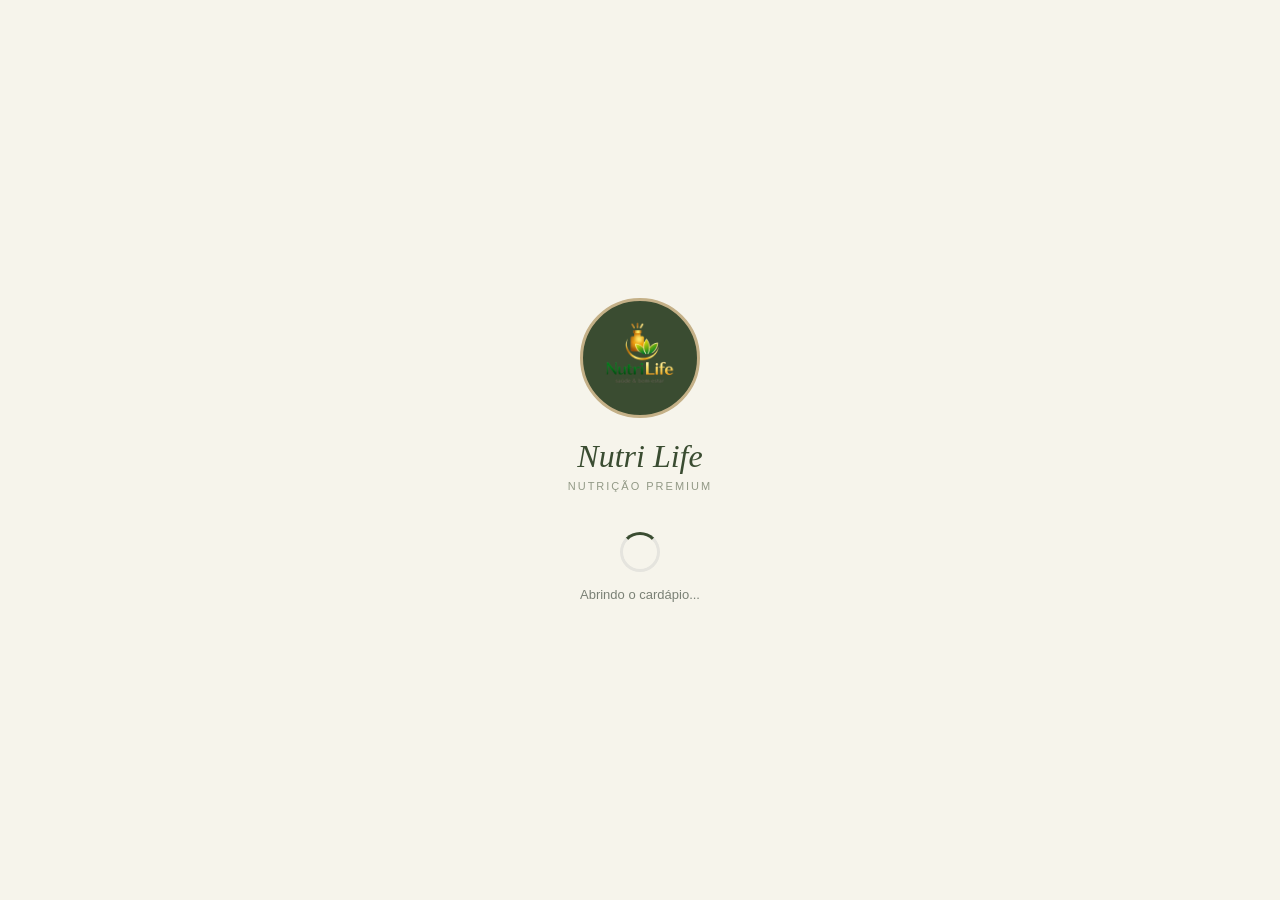
==== commit eba76141: "Atualizar o index.html" ====
--- a/index.html
+++ b/index.html
@@ -10,7 +10,7 @@
     <link href="https://fonts.googleapis.com/css2?family=Lato:wght@400;700&family=Lora:ital,wght@0,400;0,600;1,400;1,600&display=swap" rel="stylesheet">
     <link rel="stylesheet" href="https://cdnjs.cloudflare.com/ajax/libs/font-awesome/6.4.0/css/all.min.css">
     
-    <link rel="stylesheet" href="css/style.css?v=3">
+    <link rel="stylesheet" href="css/style.css?v=8">
 </head>
 <body>
 
--- a/css/style.css
+++ b/css/style.css
@@ -1,13 +1,76 @@
-/* MUDANÇA: Variáveis mantidas, mas a família de fontes agora abraça a Poppins e animações globais */
-:root { --bg-color: #F8F7F3; --text-dark: #2F3E29; --text-muted: #7A8075; --primary-green: #3A4C31; --card-bg: #FFFFFF; --accent-gold: #C4B087; --color-new: #E26D5C; --border-color: #E5E4DE;}
-* { margin: 0; padding: 0; box-sizing: border-box; font-family: 'Poppins', -apple-system, BlinkMacSystemFont, "Segoe UI", Roboto, sans-serif; }
+:root { 
+    --bg-color: #F6F4EB; 
+    --text-dark: #3A4C31; 
+    --text-muted: #7A8075; 
+    --primary-green: #3A4C31; 
+    --card-bg: #FFFFFF; 
+    --accent-gold: #C4B087; 
+    --color-new: #E26D5C; 
+    --border-color: #E5E4DE;
+}
+
+* { margin: 0; padding: 0; box-sizing: border-box; font-family: 'Lato', -apple-system, BlinkMacSystemFont, sans-serif; }
 body { background-color: var(--bg-color); color: var(--text-dark); padding-bottom: 90px; }
 
-/* MUDANÇA: Animação base para carregamento (Fade In Up) */
 @keyframes fadeUp {
     from { opacity: 0; transform: translateY(15px); }
     to { opacity: 1; transform: translateY(0); }
 }
+
+/* ==========================================
+   TELA DE CARREGAMENTO (SPLASH SCREEN)
+   ========================================== */
+.splash-screen {
+    position: fixed;
+    top: 0; left: 0; width: 100vw; height: 100vh;
+    background-color: var(--bg-color); 
+    z-index: 9999;
+    display: flex;
+    justify-content: center;
+    align-items: center;
+    transition: opacity 0.5s ease-out;
+}
+.splash-content {
+    text-align: center;
+    display: flex;
+    flex-direction: column;
+    align-items: center;
+}
+.splash-logo {
+    width: 120px;
+    height: 120px;
+    border-radius: 50%;
+    object-fit: cover;
+    border: 3px solid var(--accent-gold);
+    margin-bottom: 20px;
+    background-color: var(--primary-green);
+}
+.splash-title {
+    font-family: 'Lora', serif; 
+    font-size: 32px;
+    font-style: italic;
+    color: var(--primary-green);
+    margin-bottom: 5px;
+    font-weight: 400;
+}
+.splash-subtitle {
+    font-size: 11px;
+    letter-spacing: 2px;
+    color: #929986; 
+    margin-bottom: 40px;
+}
+.splash-spinner {
+    width: 40px;
+    height: 40px;
+    border: 3px solid #E5E4DE;
+    border-top: 3px solid var(--primary-green);
+    border-radius: 50%;
+    animation: spin 1s linear infinite;
+    margin-bottom: 15px;
+}
+@keyframes spin { 0% { transform: rotate(0deg); } 100% { transform: rotate(360deg); } }
+.splash-text { font-size: 13px; color: var(--text-muted); }
+/* ========================================== */
 
 .loja-fechada-banner { background-color: #D62828; color: white; text-align: center; padding: 10px; font-weight: bold; font-size: 14px; position: sticky; top: 0; z-index: 1000; letter-spacing: 1px;}
 .loja-fechada-banner i { margin: 0 5px; }
@@ -19,17 +82,22 @@
 .status-text-widget span { font-size: 10px; color: var(--text-muted); text-transform: uppercase; font-weight: 700; letter-spacing: 0.5px; margin-bottom: 3px; }
 .status-text-widget strong { font-size: 14px; color: var(--text-dark); font-weight: 600; }
 .status-close { background: none; border: none; font-size: 18px; color: var(--text-muted); cursor: pointer; padding: 5px; transition: 0.2s; }
-.status-close:active { transform: scale(0.85); }
-
+
+/* ==========================================
+   MUDANÇA: RESTAURANDO O CARD FLUTUANTE
+   ========================================== */
 .hero-bg { height: 140px; background-color: var(--primary-green); position: relative; }
+
 .info-card { background-color: var(--card-bg); margin: -70px 20px 20px; border-radius: 20px; padding: 0 20px 20px; text-align: center; position: relative; box-shadow: 0 4px 15px rgba(0,0,0,0.06); animation: fadeUp 0.6s ease-out; }
-.logo-img-card { width: 100px; height: 100px; border-radius: 50%; border: 4px solid var(--card-bg); margin-top: -50px; background-color: var(--card-bg); object-fit: cover; box-shadow: 0 2px 8px rgba(0,0,0,0.1); }
-.brand-title { font-size: 26px; font-weight: 700; color: var(--text-dark); margin-top: 10px; letter-spacing: -0.5px; }
-.brand-subtitle { font-size: 12px; font-style: italic; color: var(--accent-gold); margin-bottom: 15px; font-weight: 500; }
+
+.logo-img-card { width: 100px; height: 100px; border-radius: 50%; border: 3px solid var(--accent-gold); margin-top: -50px; background-color: var(--card-bg); object-fit: cover; box-shadow: 0 2px 8px rgba(0,0,0,0.1); }
+/* ========================================== */
+
+.brand-title { font-family: 'Lora', serif; font-size: 32px; font-weight: 600; font-style: italic; color: var(--text-dark); margin-top: 15px; }
+.brand-subtitle { font-size: 12px; letter-spacing: 1px; color: #929986; margin-bottom: 20px; text-transform: uppercase; }
 
 .social-icons { display: flex; justify-content: center; gap: 15px; margin: 15px 0; }
 .social-icons a { display: flex; align-items: center; justify-content: center; width: 40px; height: 40px; border-radius: 50%; border: 1px solid var(--border-color); text-decoration: none; font-size: 18px; color: var(--primary-green); transition: 0.2s; }
-.social-icons a:active { transform: scale(0.9); background-color: var(--bg-color); }
 .rating { font-size: 14px; color: var(--text-muted); margin-bottom: 20px; font-weight: 500;}
 
 .delivery-info { display: grid; grid-template-columns: 1fr 1fr; gap: 15px; border-top: 1px solid var(--border-color); border-bottom: 1px solid var(--border-color); padding: 15px 0; margin-bottom: 15px; text-align: left; }
@@ -40,55 +108,69 @@
 .info-text strong { font-size: 13px; color: var(--text-dark); display: block; line-height: 1.3; font-weight: 600;}
 
 .hours-toggle { font-size: 14px; font-weight: 600; color: var(--text-dark); display: flex; justify-content: space-between; align-items: center; cursor: pointer; padding: 5px 10px; transition: opacity 0.2s; }
-.hours-toggle:active { opacity: 0.7; }
 .hours-content { display: none; text-align: left; padding: 15px 10px 5px; font-size: 13px; color: var(--text-muted); border-top: 1px dashed var(--border-color); margin-top: 10px; }
 
 .reviews-section { margin-bottom: 20px; padding-top: 10px; animation: fadeUp 0.7s ease-out; }
 .reviews-header { display: flex; justify-content: space-between; align-items: center; padding: 0 20px; margin-bottom: 15px; }
-.reviews-header h2 { font-size: 16px; color: var(--text-dark); font-weight: 700; }
+.reviews-header h2 { font-family: 'Lora', serif; font-size: 20px; font-style: italic; color: var(--text-dark); font-weight: 600; }
 .btn-review-add { background: none; border: 1px solid var(--primary-green); color: var(--primary-green); padding: 5px 12px; border-radius: 20px; font-size: 11px; font-weight: 600; cursor: pointer; display: flex; align-items: center; gap: 5px; transition: 0.2s; }
-.btn-review-add:active { transform: scale(0.92); background-color: var(--primary-green); color: white; }
 .reviews-carousel { display: flex; overflow-x: auto; padding: 0 20px; gap: 15px; scrollbar-width: none; padding-bottom: 10px; }
 .reviews-carousel::-webkit-scrollbar { display: none; }
 .review-card { background-color: var(--card-bg); border-radius: 16px; padding: 15px; min-width: 260px; max-width: 260px; box-shadow: 0 2px 8px rgba(0,0,0,0.04); border: 1px solid var(--border-color); display: flex; flex-direction: column; transition: transform 0.2s; }
-.review-card:active { transform: scale(0.98); }
 .review-top { display: flex; justify-content: space-between; align-items: center; margin-bottom: 10px; }
-.review-name { font-size: 13px; font-weight: 600; color: var(--text-dark); }
+.review-name { font-size: 13px; font-weight: 700; color: var(--text-dark); }
 .review-stars { color: var(--accent-gold); font-size: 11px; }
 .review-text { font-size: 12px; color: var(--text-muted); line-height: 1.4; flex: 1; font-style: italic; }
 .review-img { width: 100%; height: 120px; object-fit: cover; border-radius: 8px; margin-top: 10px; }
 
-.sticky-nav { position: sticky; top: 0; background-color: var(--bg-color); z-index: 100; padding: 10px 0; border-bottom: 1px solid rgba(0,0,0,0.05); }
+.sticky-nav { position: sticky; top: 0; background-color: var(--bg-color); z-index: 100; padding: 10px 0; border-bottom: 1px solid var(--border-color); }
 .nav-scroll { display: flex; overflow-x: auto; padding: 0 20px; gap: 10px; scrollbar-width: none; }
 .nav-scroll::-webkit-scrollbar { display: none; }
 .nav-item { background: transparent; border: none; color: var(--text-muted); font-size: 14px; padding: 8px 16px; white-space: nowrap; border-radius: 20px; cursor: pointer; transition: 0.2s ease; font-weight: 500;}
 .nav-item.active { background-color: var(--primary-green); color: white; font-weight: 600; transform: scale(1.05); }
 
+/* ==========================================
+   MUDANÇA: CAIXA DE BUSCA BRANCA COM BORDA DOURADA
+   ========================================== */
 .search-container { padding: 15px 20px; }
-.search-input { width: 100%; padding: 12px 20px; border: 1px solid var(--border-color); border-radius: 25px; background-color: transparent; font-size: 14px; outline: none; color: var(--text-dark); transition: border-color 0.2s; font-family: 'Poppins', sans-serif;}
-.search-input:focus { border-color: var(--primary-green); }
+.search-input { 
+    width: 100%; 
+    padding: 12px 20px; 
+    border: 1px solid var(--accent-gold); /* Borda Dourada */
+    border-radius: 25px; 
+    background-color: #FFFFFF; /* Fundo Branco */
+    font-size: 14px; 
+    outline: none; 
+    color: var(--text-dark); 
+    transition: box-shadow 0.2s; 
+    font-family: 'Lato', sans-serif;
+}
+.search-input:focus {
+    box-shadow: 0 0 8px rgba(196, 176, 135, 0.4); /* Brilho dourado ao clicar */
+}
+/* ========================================== */
 
 .menu-container { padding: 0 20px; }
 .category-section { margin-bottom: 40px; scroll-margin-top: 70px; }
 .category-header { margin-bottom: 20px; }
-.category-header h2 { font-size: 22px; color: var(--text-dark); margin-bottom: 5px; font-weight: 700; letter-spacing: -0.5px;}
-
-/* MUDANÇA: O Fade-in nos produtos e o Bounce no clique do card inteiro */
-.product-card { background-color: var(--card-bg); border-radius: 16px; display: flex; padding: 12px; margin-bottom: 16px; box-shadow: 0 2px 8px rgba(0,0,0,0.03); animation: fadeUp 0.5s ease-out backwards; transition: transform 0.15s ease, box-shadow 0.15s ease; }
+.category-header h2 { font-family: 'Lora', serif; font-size: 26px; color: var(--text-dark); margin-bottom: 5px; font-weight: 600; font-style: italic;}
+.category-header p { font-size: 13px; color: var(--text-muted); line-height: 1.4;}
+
+.product-card { background-color: var(--card-bg); border-radius: 16px; display: flex; padding: 12px; margin-bottom: 16px; box-shadow: 0 2px 8px rgba(0,0,0,0.03); animation: fadeUp 0.5s ease-out backwards; transition: transform 0.15s ease, box-shadow 0.15s ease; border: 1px solid var(--border-color);}
 .product-card:active { transform: scale(0.97); box-shadow: 0 1px 4px rgba(0,0,0,0.02); }
 
-.product-image { width: 110px; height: 120px; border-radius: 12px; object-fit: contain; margin-right: 15px; background-color: transparent; }
+.product-image { width: 110px; height: 120px; border-radius: 12px; object-fit: cover; margin-right: 15px; background-color: transparent; }
 .product-details { flex: 1; display: flex; flex-direction: column; }
-.product-name { font-size: 16px; font-weight: 600; color: var(--text-dark); margin-bottom: 4px; line-height: 1.2;}
+.product-name { font-family: 'Lora', serif; font-size: 18px; font-weight: 500; color: var(--text-dark); margin-bottom: 4px; line-height: 1.2;}
 .product-desc { font-size: 12px; color: var(--text-muted); line-height: 1.3; margin-bottom: 8px; display: -webkit-box; -webkit-line-clamp: 2; -webkit-box-orient: vertical; overflow: hidden; }
 .product-tags { display: flex; flex-wrap: wrap; gap: 4px; margin-bottom: 10px; }
-.tag { background-color: var(--bg-color); color: var(--text-muted); font-size: 9px; font-weight: 600; padding: 3px 6px; border-radius: 4px; text-transform: uppercase; }
+.tag { background-color: #F0F2E9; color: #5B6353; font-size: 9px; font-weight: 700; padding: 4px 8px; border-radius: 12px; text-transform: uppercase; letter-spacing: 0.5px;}
+
 .product-action { margin-top: auto; display: flex; justify-content: space-between; align-items: center; }
-.product-price { font-size: 16px; font-weight: 700; color: var(--text-dark); display: flex; flex-direction: column; line-height: 1; }
-.price-suffix { font-size: 10px; font-weight: 500; color: var(--text-muted); margin-top: 2px; }
-
-/* MUDANÇA: O botão com Efeito Bounce */
-.btn-add { background-color: var(--primary-green); color: white; border: none; padding: 8px 16px; border-radius: 20px; font-size: 13px; font-weight: 600; cursor: pointer; transition: transform 0.1s ease, background-color 0.2s ease; }
+.product-price { font-size: 18px; font-weight: 700; color: var(--text-dark); display: flex; flex-direction: column; line-height: 1; }
+.price-suffix { font-size: 10px; font-weight: 500; color: var(--text-muted); margin-top: 2px; font-style: italic;}
+
+.btn-add { background-color: var(--primary-green); color: white; border: none; padding: 10px 18px; border-radius: 20px; font-size: 13px; font-weight: 600; cursor: pointer; transition: transform 0.1s ease, background-color 0.2s ease; }
 .btn-add:active { transform: scale(0.92); opacity: 0.9; }
 
 .bottom-cart-bar { position: fixed; bottom: 0; left: 0; width: 100%; background-color: var(--bg-color); padding: 15px 20px; border-top: 1px solid rgba(0,0,0,0.05); display: flex; justify-content: space-between; align-items: center; z-index: 999; }
@@ -103,40 +185,32 @@
 .modal-content { background-color: var(--bg-color); width: 100%; max-width: 500px; height: 85vh; border-radius: 24px 24px 0 0; display: flex; flex-direction: column; position: relative; overflow: hidden; animation: slideUp 0.3s ease-out; }
 @keyframes slideUp { from { transform: translateY(100%); } to { transform: translateY(0); } }
 .close-modal { position: absolute; top: 15px; right: 15px; background-color: rgba(255, 255, 255, 0.9); border: none; width: 30px; height: 30px; border-radius: 50%; font-size: 16px; cursor: pointer; z-index: 10; display: flex; align-items: center; justify-content: center; color: var(--text-dark); transition: transform 0.2s;}
-.close-modal:active { transform: scale(0.85); }
 
 .modal-img { width: 100%; height: 250px; object-fit: contain; background-color: transparent; padding: 20px 20px 0 20px; }
 .modal-body { padding: 20px; overflow-y: auto; flex: 1; }
-.modal-title { font-size: 22px; color: var(--text-dark); margin-bottom: 5px; font-weight: 700; letter-spacing: -0.5px;}
+.modal-title { font-family: 'Lora', serif; font-size: 26px; color: var(--text-dark); margin-bottom: 5px; font-weight: 600;}
 .modal-desc { font-size: 14px; color: var(--text-muted); margin-bottom: 15px; line-height: 1.4; }
-.modal-price { font-size: 20px; font-weight: 700; color: var(--text-dark); margin-bottom: 25px; }
-.modal-options h3 { font-size: 16px; margin-bottom: 10px; color: var(--text-dark); font-weight: 600;}
-.modal-options textarea { width: 100%; border: 1px solid var(--border-color); border-radius: 12px; padding: 12px; font-size: 14px; resize: none; outline: none; font-family: 'Poppins', sans-serif;}
-.modal-options textarea:focus { border-color: var(--primary-green); }
+.modal-price { font-size: 22px; font-weight: 700; color: var(--text-dark); margin-bottom: 25px; }
+.modal-options h3 { font-family: 'Lora', serif; font-size: 18px; margin-bottom: 10px; color: var(--text-dark); font-weight: 600;}
+.modal-options textarea { width: 100%; border: 1px solid var(--border-color); border-radius: 12px; padding: 12px; font-size: 14px; resize: none; outline: none; font-family: 'Lato', sans-serif;}
 
 .modal-footer { padding: 15px 20px; background-color: var(--card-bg); border-top: 1px solid rgba(0,0,0,0.05); display: flex; gap: 15px; align-items: center; }
 .quantity-control { display: flex; align-items: center; border: 1px solid var(--border-color); border-radius: 25px; overflow: hidden; }
 .btn-qty { background: transparent; border: none; width: 35px; height: 40px; font-size: 18px; color: var(--primary-green); cursor: pointer; transition: 0.1s;}
-.btn-qty:active { background: #f0f0f0; }
 .qty-number { width: 30px; text-align: center; font-weight: 600; font-size: 16px; }
 
 .btn-add-to-cart { flex: 1; background-color: var(--primary-green); color: white; border: none; padding: 12px; border-radius: 25px; font-size: 16px; font-weight: 600; display: flex; justify-content: space-between; cursor: pointer; transition: transform 0.1s ease; }
-.btn-add-to-cart:active { transform: scale(0.95); }
 
 .opcao-radio { display: flex; align-items: center; gap: 12px; font-size: 14px; color: var(--text-dark); background: #FFFFFF; padding: 12px 15px; border-radius: 12px; border: 1px solid var(--border-color); cursor: pointer; transition: 0.2s; font-weight: 500;}
-.opcao-radio:hover { border-color: var(--primary-green); }
-.opcao-radio:active { transform: scale(0.98); }
 .opcao-radio input[type="radio"] { accent-color: var(--primary-green); transform: scale(1.2); }
 
-.checkout-input { width: 100%; border: 1px solid var(--border-color); border-radius: 12px; padding: 14px; font-size: 14px; outline: none; background-color: transparent; color: var(--text-dark); font-family: 'Poppins', sans-serif; transition: 0.2s;}
-.checkout-input:focus { border-color: var(--primary-green); }
+.checkout-input { width: 100%; border: 1px solid var(--border-color); border-radius: 12px; padding: 14px; font-size: 14px; outline: none; background-color: transparent; color: var(--text-dark); font-family: 'Lato', sans-serif;}
 
 .cart-item-row { display: flex; justify-content: space-between; align-items: center; padding: 15px 0; border-bottom: 1px dashed var(--border-color); animation: fadeUp 0.3s ease-out backwards; }
-.cart-item-info h4 { font-size: 15px; color: var(--text-dark); margin-bottom: 4px; font-weight: 600;}
+.cart-item-info h4 { font-size: 15px; color: var(--text-dark); margin-bottom: 4px; font-weight: 700;}
 .cart-item-info p { font-size: 12px; color: var(--text-muted); }
-.cart-item-price { font-weight: 600; font-size: 15px; text-align: right; }
-.btn-remove-item { background: transparent; border: none; color: #D62828; font-size: 12px; font-weight: 600; cursor: pointer; margin-top: 5px; padding: 2px 5px; margin-left: -5px; transition: 0.2s;}
-.btn-remove-item:active { background: #FFF0F0; border-radius: 4px;}
+.cart-item-price { font-weight: 700; font-size: 15px; text-align: right; }
+.btn-remove-item { background: transparent; border: none; color: #D62828; font-size: 12px; font-weight: 700; cursor: pointer; margin-top: 5px; padding: 2px 5px; margin-left: -5px;}
 
 .custom-alert-box { background-color: var(--card-bg); width: 90%; max-width: 320px; padding: 25px; border-radius: 16px; text-align: center; box-shadow: 0 4px 15px rgba(0,0,0,0.1); animation: popIn 0.3s cubic-bezier(0.175, 0.885, 0.32, 1.275); margin: auto; }
 @keyframes popIn { from { transform: scale(0.8); opacity: 0; } to { transform: scale(1); opacity: 1; } }
